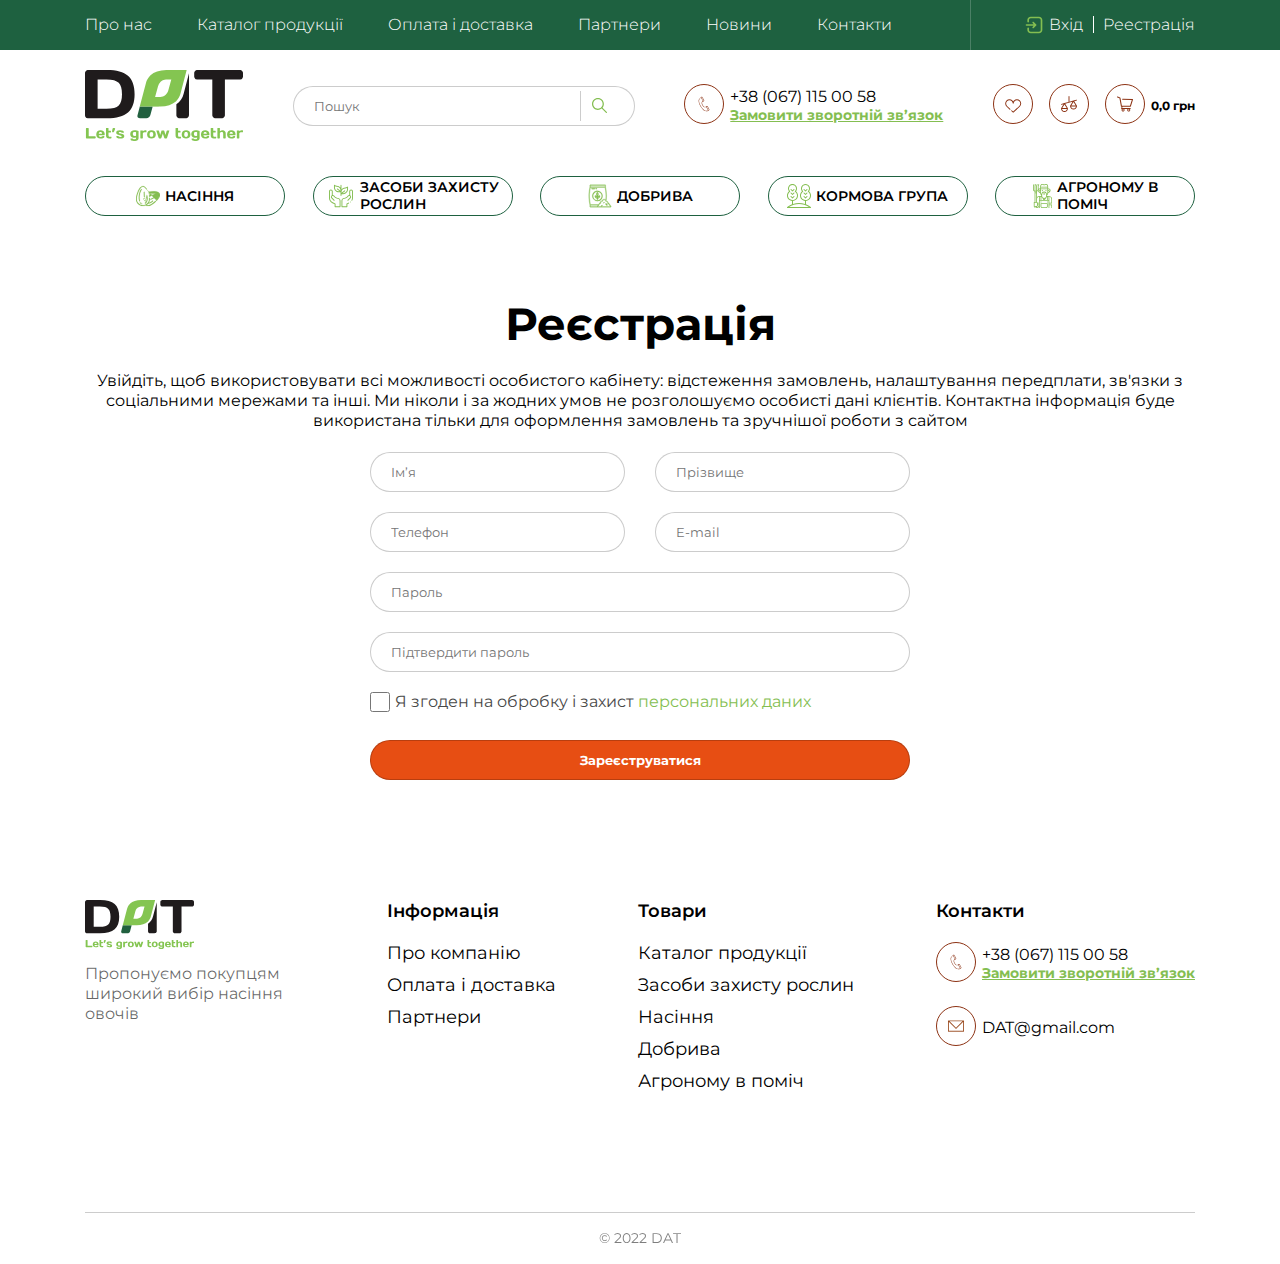
==== registration.html @ fb1c65fc "Implemented the registration form" ====
<!DOCTYPE html>
<html lang="en">
<head>
	<meta charset="UTF-8">
	<meta http-equiv="X-UA-Compatible" content="IE=edge">
	<meta name="viewport" content="width=device-width,initial-scale=1,maximum-scale=1,user-scalable=no"/>
	<link rel="stylesheet" href="styles/css/style.css">
	<title>Damar Agrotrade</title>
</head>
<body>
	<div class="wrapper">
		<header class="header">
			<div class="header__wrap">
				<div class="container-min">
					<div class="header__content">
						<nav class="header__menu">
							<ul class="header__menu-list">
								<li class="header__menu-item"><a href="#" class="header__menu-link">Про нас</a></li>
								<li class="header__menu-item"><a href="#" class="header__menu-link">Каталог продукції</a></li>
								<li class="header__menu-item"><a href="#" class="header__menu-link">Оплата і доставка</a></li>
								<li class="header__menu-item"><a href="#" class="header__menu-link">Партнери</a></li>
								<li class="header__menu-item"><a href="#" class="header__menu-link">Новини</a></li>
								<li class="header__menu-item"><a href="#" class="header__menu-link">Контакти</a></li>
						</nav>
						<span class="header__decor"></span>
						<div class="header__registration">
							<ul class="header__registration-list">
								<li class="header__registration-item"><a href="#" class="header__registration-link">Вхід</a></li>
								<li class="header__registration-item"><a href="#" class="header__registration-link">Реестрація</a></li>
							</ul>
						</div>
					</div>
				</div>
			</div>
			<div class="header__navigation">
				<div class="container-min">
					<div class="header__content">
						<div class="header__logo">
							<a href="./index.html"><img src="./img/icons/header/navigation_logo.svg" alt="logo"></a>
						</div>
						<div class="header__search">
							<form action="" method="get" class="header__search-form">
								<input placeholder="Пошук" type="search" name="search" class="header__search-input">
								<button type="submit" class="header__search-button">
									<img src="img/icons/header/navigation-search.svg" alt="">
								</button>
							</form>
						</div>
						<div class="header__contacts">
							<div class="header__content">
								<div class="header__img">
									<a href="tel:38(067)1150058">
										<svg width="40" height="40" viewBox="0 0 40 40" fill="none" xmlns="http://www.w3.org/2000/svg">
										<path d="M24.1978 26.5454L22.0044 22.6764C21.9876 22.6514 21.9762 22.6233 21.9708 22.5938C21.9654 22.5643 21.9662 22.534 21.9731 22.5047C21.9799 22.4755 21.9928 22.448 22.0107 22.424C22.0287 22.3999 22.0514 22.3799 22.0775 22.365C22.1036 22.3502 22.1325 22.3409 22.1623 22.3377C22.1922 22.3345 22.2224 22.3375 22.251 22.3465C22.2796 22.3555 22.3061 22.3704 22.3287 22.3901C22.3514 22.4098 22.3697 22.434 22.3826 22.4611L24.576 26.3302L24.1978 26.5454Z" fill="#8C3213"/>
										<path d="M19.1682 17.4546C19.1298 17.4541 19.0921 17.4437 19.059 17.4243C19.0258 17.405 18.9983 17.3773 18.9791 17.344L16.7856 13.4778L17.1638 13.2596L19.3573 17.1287C19.3846 17.1782 19.3914 17.2364 19.3761 17.2909C19.3609 17.3453 19.3249 17.3916 19.2758 17.4196C19.2433 17.4397 19.2063 17.4517 19.1682 17.4546Z" fill="#8C3213"/>
										<path d="M22.0537 27.1971C21.7316 27.2026 21.41 27.1674 21.0967 27.0924C17.9694 26.2284 13.8617 18.9818 14.7257 15.8575C15.119 14.7504 15.8731 13.8078 16.8668 13.1811C17.0588 13.0676 17.2537 12.9658 17.4487 12.8727C17.6275 12.7913 17.8304 12.7799 18.0173 12.8407C18.2042 12.9016 18.3615 13.0303 18.4581 13.2015L20.1017 16.1105C20.1563 16.2058 20.1902 16.3116 20.2012 16.4208C20.2123 16.5301 20.2002 16.6404 20.1657 16.7447C20.1307 16.8492 20.0743 16.9453 20.0002 17.027C19.9261 17.1086 19.8359 17.1739 19.7352 17.2189C19.5752 17.2887 19.4181 17.3615 19.2668 17.44C18.6065 17.7716 18.2283 18.0713 18.141 18.3331C17.9403 18.9556 18.1788 20.0087 18.749 21.0153C19.3192 22.0218 20.0872 22.7607 20.7301 22.8975C20.9192 22.9411 21.3119 22.8975 22.0741 22.3942C22.2196 22.304 22.365 22.2051 22.5076 22.1033C22.5971 22.0398 22.699 21.9957 22.8067 21.974C22.9143 21.9523 23.0253 21.9534 23.1325 21.9773C23.2397 22.0011 23.3407 22.0472 23.4289 22.1125C23.5172 22.1778 23.5908 22.2609 23.645 22.3564L25.2916 25.2655C25.3899 25.4365 25.4203 25.6383 25.3766 25.8308C25.333 26.0232 25.2185 26.1921 25.0559 26.304C24.8785 26.4204 24.6894 26.5367 24.4916 26.6444C23.7355 27.0227 22.8991 27.2123 22.0537 27.1971ZM17.7716 13.2335C17.7233 13.2344 17.6758 13.2452 17.6319 13.2655C17.4516 13.3498 17.2683 13.4487 17.0879 13.5564C16.1925 14.1258 15.5095 14.9744 15.1447 15.9709C14.7781 17.3004 15.421 19.712 16.7825 22.112C18.1439 24.512 19.8836 26.304 21.213 26.6735C22.2543 26.8733 23.3324 26.7261 24.2821 26.2545C24.4683 26.1527 24.6457 26.0451 24.8116 25.9345C24.8828 25.8844 24.9328 25.8095 24.9516 25.7245C24.9705 25.6394 24.9568 25.5504 24.9134 25.4749L23.2668 22.5658C23.2427 22.5235 23.2101 22.4867 23.1711 22.4577C23.132 22.4286 23.0874 22.408 23.0399 22.3971C22.9901 22.3856 22.9384 22.3849 22.8882 22.3949C22.8381 22.4049 22.7906 22.4255 22.749 22.4553C22.6007 22.56 22.4581 22.6618 22.301 22.7462C21.5621 23.2233 21.0297 23.4007 20.6254 23.3105C19.8545 23.136 19.0079 22.3535 18.3621 21.216C17.8588 20.3433 17.4283 19.0749 17.7192 18.1847C17.8443 17.7978 18.2719 17.4313 19.0603 17.0211C19.2174 16.9396 19.3832 16.864 19.549 16.7913C19.5944 16.7712 19.6351 16.7419 19.6686 16.7054C19.7021 16.6689 19.7278 16.6258 19.7439 16.5789C19.76 16.5311 19.7657 16.4805 19.7607 16.4303C19.7557 16.3802 19.7401 16.3316 19.7148 16.288L18.0683 13.3789C18.0342 13.3328 17.9893 13.2957 17.9376 13.2708C17.8859 13.246 17.8289 13.2341 17.7716 13.2364V13.2335Z" fill="#8C3213"/>
										<circle cx="20" cy="20" r="19.5" stroke="#8C3213"/>
										</svg>
									</a>
								</div>
								<div class="header__text">
									<a href="tel:38(067)1150058">+38 (067) 115 00 58</a>
									<a href="#"><p>Замовити зворотній зв’язок</p></a>
								</div>
							</div>
						</div>
						<div class="header__information">
							<a href="#">
								<svg width="40" height="40" viewBox="0 0 40 40" fill="none" xmlns="http://www.w3.org/2000/svg">
									<circle cx="20" cy="20" r="19.5" stroke="#8C3213"/>
									<g clip-path="url(#clip0_5106_39760)">
									<rect width="18.4" height="16" transform="translate(11 14)" fill="white"/>
									<path d="M20.2012 28.6746C20.0855 28.6746 19.9698 28.6322 19.8792 28.5472L18.3093 27.0749C18.1197 26.897 18.1101 26.5992 18.288 26.4096C18.4657 26.2199 18.7635 26.2103 18.9532 26.3883L20.2026 27.5601L26.3063 21.8905C27.581 20.6152 27.581 18.5208 26.2938 17.2336C25.6705 16.6101 24.8415 16.2667 23.9595 16.2667C23.0777 16.2667 22.2487 16.6101 21.6251 17.2336C21.0814 17.7773 20.7439 18.4953 20.6726 19.259C20.6716 19.3818 20.6223 19.5002 20.5345 19.5878C20.4367 19.6858 20.3004 19.7369 20.1629 19.724C19.9183 19.7035 19.7317 19.4996 19.7298 19.2589C19.6583 18.4954 19.3209 17.7773 18.7772 17.2336C18.1536 16.6101 17.3247 16.2667 16.4428 16.2667C15.561 16.2667 14.732 16.6101 14.1084 17.2336C13.4849 17.8572 13.1415 18.6861 13.1415 19.5679C13.1415 20.4498 13.4849 21.2788 14.1084 21.9024L17.3837 24.9445C17.5741 25.1213 17.5852 25.4192 17.4082 25.6095C17.2312 25.8002 16.9336 25.811 16.7431 25.634L13.4554 22.5799C12.6415 21.7666 12.2002 20.7012 12.2002 19.5679C12.2002 18.4347 12.6415 17.3693 13.4429 16.5681C14.2442 15.7667 15.3096 15.3254 16.4429 15.3254C17.5761 15.3254 18.6416 15.7667 19.4427 16.5681C19.7484 16.8737 20.0034 17.2222 20.2012 17.5998C20.399 17.2222 20.6539 16.8736 20.9594 16.5681C21.7609 15.7666 22.8263 15.3254 23.9595 15.3254C25.0929 15.3254 26.1583 15.7667 26.9596 16.5681C28.6137 18.2222 28.6137 20.9137 26.9596 22.568L20.5216 28.5487C20.4311 28.6327 20.3161 28.6746 20.2012 28.6746Z" fill="#8C3213"/>
									</g>
									<defs>
									<clipPath id="clip0_5106_39760">
									<rect width="18.4" height="16" fill="white" transform="translate(11 14)"/>
									</clipPath>
									</defs>
								</svg>
							</a>
							<a href="#">
								<svg width="40" height="40" viewBox="0 0 40 40" fill="none" xmlns="http://www.w3.org/2000/svg">
									<g clip-path="url(#clip0_25_1194)">
									<path d="M27.9331 21.7674L25.2374 17.2743L27.6566 16.6023C27.9061 16.533 28.0521 16.2746 27.9828 16.0252C27.9135 15.7757 27.6551 15.6297 27.4057 15.699L24.3985 16.5343C24.3983 16.5344 24.3981 16.5344 24.3978 16.5345L20.4688 17.6259V12.4689C20.4688 12.21 20.2589 12.0002 20 12.0002C19.7411 12.0002 19.5313 12.21 19.5313 12.4689V17.8863L15.3612 19.0446C15.361 19.0447 15.3607 19.0447 15.3605 19.0447L12.3434 19.8828C12.094 19.9521 11.948 20.2105 12.0172 20.4599C12.0749 20.6674 12.2633 20.8033 12.4686 20.8033C12.5101 20.8033 12.5524 20.7977 12.5943 20.7861L14.4751 20.2637L12.067 24.2777C12.0233 24.3505 12.0002 24.4339 12.0002 24.5188C12.0002 26.4383 13.5618 27.9999 15.4813 27.9999C17.4009 27.9999 18.9625 26.4383 18.9625 24.5188C18.9625 24.4339 18.9394 24.3505 18.8957 24.2777L16.2 19.7846L23.5124 17.7534L21.1043 21.7674C21.0606 21.8402 21.0375 21.9236 21.0375 22.0085C21.0375 23.928 22.5991 25.4896 24.5186 25.4896C25.4485 25.4896 26.3227 25.1275 26.9802 24.47C27.6378 23.8125 27.9999 22.9383 27.9998 22.0085C27.9999 21.9236 27.9768 21.8402 27.9331 21.7674ZM15.4813 27.0624C14.2389 27.0624 13.2022 26.1669 12.9815 24.9876H17.9812C17.7605 26.1669 16.7238 27.0624 15.4813 27.0624ZM17.666 24.0501H13.2968L15.4813 20.4088L17.666 24.0501ZM24.5186 17.8985L26.7033 21.5397H22.3341L24.5186 17.8985ZM24.5187 24.5522C23.2763 24.5522 22.2395 23.6566 22.0188 22.4773H27.0186C26.7979 23.6566 25.7611 24.5522 24.5187 24.5522Z" fill="#8C3213"/>
									</g>
									<circle cx="20" cy="20" r="19.5" stroke="#8C3213"/>
									<defs>
									<clipPath id="clip0_25_1194">
									<rect width="16" height="16" fill="white" transform="translate(12 12)"/>
									</clipPath>
									</defs>
								</svg>
							</a>
							<a href="#">
								<svg width="40" height="40" viewBox="0 0 40 40" fill="none" xmlns="http://www.w3.org/2000/svg">
									<g clip-path="url(#clip0_25_1205)">
									<path d="M27.9077 15.3429C27.8161 15.2116 27.6687 15.1305 27.5086 15.1236L17.5837 14.6958C17.2989 14.6833 17.0609 14.9032 17.0488 15.1866C17.0367 15.47 17.2561 15.7094 17.5395 15.7215L26.7926 16.1204L24.9732 21.7969H16.877L15.4142 13.8325C15.3821 13.658 15.2623 13.5124 15.097 13.4475L12.7013 12.5063C12.4373 12.403 12.1393 12.5327 12.0356 12.7964C11.9321 13.0602 12.0618 13.3583 12.3257 13.462L14.4558 14.2989L15.9443 22.403C15.9892 22.6466 16.2015 22.8236 16.4493 22.8236H16.6962L16.1324 24.3897C16.0852 24.5209 16.1047 24.6666 16.185 24.7806C16.2652 24.8946 16.3956 24.9624 16.5349 24.9624H16.9303C16.6853 25.2351 16.5349 25.5942 16.5349 25.9891C16.5349 26.8384 17.2259 27.5292 18.075 27.5292C18.924 27.5292 19.615 26.8384 19.615 25.9891C19.615 25.5943 19.4646 25.2351 19.2196 24.9624H22.5774C22.3322 25.2351 22.1818 25.5942 22.1818 25.9891C22.1818 26.8384 22.8727 27.5292 23.7219 27.5292C24.5712 27.5292 25.262 26.8384 25.262 25.9891C25.262 25.5943 25.1116 25.2351 24.8666 24.9624H25.3476C25.5839 24.9624 25.7754 24.7709 25.7754 24.5346C25.7754 24.2983 25.5839 24.1068 25.3476 24.1068H17.1436L17.6055 22.8234H25.3475C25.5708 22.8234 25.7683 22.6792 25.8363 22.4668L27.9753 15.793C28.0245 15.6407 27.9993 15.4742 27.9077 15.3429ZM18.075 26.6738C17.6975 26.6738 17.3905 26.3668 17.3905 25.9893C17.3905 25.6118 17.6975 25.3048 18.075 25.3048C18.4525 25.3048 18.7595 25.6118 18.7595 25.9893C18.7595 26.3668 18.4525 26.6738 18.075 26.6738ZM23.7219 26.6738C23.3444 26.6738 23.0374 26.3668 23.0374 25.9893C23.0374 25.6118 23.3444 25.3048 23.7219 25.3048C24.0994 25.3048 24.4064 25.6118 24.4064 25.9893C24.4064 26.3668 24.0994 26.6738 23.7219 26.6738Z" fill="#8C3213"/>
									</g>
									<circle cx="20" cy="20" r="19.5" stroke="#8C3213"/>
									<defs>
									<clipPath id="clip0_25_1205">
									<rect width="16" height="16" fill="white" transform="translate(12 12)"/>
									</clipPath>
									</defs>
								</svg>
							</a>
							<span class="header__information-value">0,0 грн</span>
						</div>
					</div>
				</div>
				<div class="header__categories">
					<div class="container-min">
						<div class="header__content">
							<a href="#" class="header__item-1 header__item">Насіння</a>
							<a href="#" class="header__item-2 header__item">Засоби захисту рослин</a>
							<a href="#" class="header__item-3 header__item">Добрива</a>
							<a href="#" class="header__item-4 header__item">Кормова група</a>
							<a href="#" class="header__item-5 header__item">Агроному в поміч</a>
						</div>
					</div>
				</div>
			</div>
		</header>
		<main class="main">
			<section class="regist">
				<div class="container-min">
					<div class="regist__content">
						<div class="regist__text">
							<h1>Реєстрація</h1>
							<p>Увійдіть, щоб використовувати всі можливості особистого кабінету: відстеження замовлень, налаштування передплати, зв'язки з соціальними мережами та інші. Ми ніколи і за жодних умов не розголошуємо особисті дані клієнтів. Контактна інформація буде використана тільки для оформлення замовлень та зручнішої роботи з сайтом</p>
						</div>
						<div class="regist__body">
							<form action="#" class="regist__form">
								<input type="text" id="firsname" name="firsname" placeholder="Ім’я" class="regist__style" required>
								<input type="text" id="lastname" name="lastname" placeholder="Прізвище" class="regist__style" required>
								<input type="tel" id="phone" name="phone" placeholder="Телефон" class="regist__style" required>
								<input type="email" id="email" name="email" placeholder="E-mail" class="regist__style" required>
								<input type="password" id="password" name="password" placeholder="Пароль" class="regist__style regist__style-password" required>
								<input type="password" id="password-repeat" name="password-repeat" placeholder="Підтвердити пароль" class="regist__style regist__style-password" required>
								<input type="checkbox" id="checkbox" name="checkbox" class="regist__checkbox"><span class="regist__checkbox-text">Я згоден на обробку і захист <a href="#" class="regist__checkbox-text-link">персональних даних</a></span>
								<button class="regist__style regist__btn">Зареєструватися</button>
							</form>
						</div>
					</div>
				</div>
			</section>
		</main>
		<footer class="footer">
			<div class="container-min">
				<div class="footer__content">
					<div class="footer__logo">
						<a href="./registration.html"><img src="img/icons/footer/logo.svg" alt="logo"></a>
						<p>Пропонуємо покупцям широкий вибір насіння овочів</p>
					</div>
					<div class="footer__information">
						<div class="footer__information-title">
							<h3>Інформація</h3>
						</div>
						<div class="footer__information-categories">
							<ul class="footer__information-list">
								<li class="footer__information-item"><a href="#" class="footer__information-link">Про компанію</a></li>
								<li class="footer__information-item"><a href="#" class="footer__information-link">Оплата і доставка</a></li>
								<li class="footer__information-item"><a href="#" class="footer__information-link">Партнери</a></li>
							</ul>
						</div>
					</div>
					<div class="footer__goods">
						<div class="footer__goods-title">
							<h3>Товари</h3>
						</div>
						<div class="footer__goods-categories">
							<ul class="footer__goods-list">
								<li class="footer__goods-item"><a href="#" class="footer__goods-link">Каталог продукції</a></li>
								<li class="footer__goods-item"><a href="#" class="footer__goods-link">Засоби захисту рослин</a></li>
								<li class="footer__goods-item"><a href="#" class="footer__goods-link">Насіння</a></li>
								<li class="footer__goods-item"><a href="#" class="footer__goods-link">Добрива</a></li>
								<li class="footer__goods-item"><a href="#" class="footer__goods-link">Агроному в поміч</a></li>
							</ul>
						</div>
					</div>
					<div class="footer__contacts">
						<div class="footer__contacts-title">
							<h3>Контакти</h3>
						</div>
						<div class="footer__number">
							<div class="footer__number-img">
								<a href="tel:38(067)1150058">
									<svg width="40" height="40" viewBox="0 0 40 40" fill="none" xmlns="http://www.w3.org/2000/svg">
										<path d="M24.1978 26.5454L22.0044 22.6763C21.9876 22.6514 21.9762 22.6233 21.9708 22.5938C21.9654 22.5643 21.9662 22.5339 21.9731 22.5047C21.9799 22.4755 21.9928 22.448 22.0107 22.424C22.0287 22.3999 22.0514 22.3798 22.0775 22.365C22.1036 22.3501 22.1325 22.3408 22.1623 22.3377C22.1922 22.3345 22.2224 22.3375 22.251 22.3465C22.2796 22.3555 22.3061 22.3703 22.3287 22.3901C22.3514 22.4098 22.3697 22.4339 22.3826 22.461L24.576 26.3301L24.1978 26.5454Z" fill="#8C3213"/>
										<path d="M19.1682 17.4547C19.1298 17.4543 19.0921 17.4438 19.059 17.4245C19.0258 17.4051 18.9983 17.3774 18.9791 17.3441L16.7856 13.4779L17.1638 13.2598L19.3573 17.1289C19.3846 17.1783 19.3914 17.2366 19.3761 17.291C19.3609 17.3454 19.3249 17.3917 19.2758 17.4198C19.2433 17.4399 19.2063 17.4518 19.1682 17.4547Z" fill="#8C3213"/>
										<path d="M22.0537 27.1972C21.7316 27.2027 21.41 27.1676 21.0967 27.0925C17.9694 26.2285 13.8617 18.9819 14.7257 15.8576C15.119 14.7505 15.8731 13.8079 16.8668 13.1812C17.0588 13.0678 17.2537 12.9659 17.4487 12.8728C17.6275 12.7914 17.8304 12.78 18.0173 12.8408C18.2042 12.9017 18.3615 13.0304 18.4581 13.2016L20.1017 16.1107C20.1563 16.206 20.1902 16.3117 20.2012 16.4209C20.2123 16.5302 20.2002 16.6406 20.1657 16.7448C20.1307 16.8494 20.0743 16.9455 20.0002 17.0271C19.9261 17.1087 19.8359 17.1741 19.7352 17.219C19.5752 17.2888 19.4181 17.3616 19.2668 17.4401C18.6065 17.7718 18.2283 18.0714 18.141 18.3332C17.9403 18.9558 18.1788 20.0088 18.749 21.0154C19.3192 22.0219 20.0872 22.7608 20.7301 22.8976C20.9192 22.9412 21.3119 22.8976 22.0741 22.3943C22.2196 22.3041 22.365 22.2052 22.5076 22.1034C22.5971 22.0399 22.699 21.9959 22.8067 21.9742C22.9143 21.9525 23.0253 21.9536 23.1325 21.9774C23.2397 22.0013 23.3407 22.0473 23.4289 22.1126C23.5172 22.1779 23.5908 22.261 23.645 22.3565L25.2916 25.2656C25.3899 25.4366 25.4203 25.6384 25.3766 25.8309C25.333 26.0233 25.2185 26.1923 25.0559 26.3041C24.8785 26.4205 24.6894 26.5368 24.4916 26.6445C23.7355 27.0228 22.8991 27.2125 22.0537 27.1972ZM17.7716 13.2336C17.7233 13.2345 17.6758 13.2454 17.6319 13.2656C17.4516 13.3499 17.2683 13.4488 17.0879 13.5565C16.1925 14.126 15.5095 14.9745 15.1447 15.971C14.7781 17.3005 15.421 19.7121 16.7825 22.1121C18.1439 24.5121 19.8836 26.3041 21.213 26.6736C22.2543 26.8734 23.3324 26.7263 24.2821 26.2547C24.4683 26.1528 24.6457 26.0452 24.8116 25.9347C24.8828 25.8846 24.9328 25.8096 24.9516 25.7246C24.9705 25.6395 24.9568 25.5505 24.9134 25.475L23.2668 22.5659C23.2427 22.5237 23.2101 22.4868 23.1711 22.4578C23.132 22.4287 23.0874 22.4081 23.0399 22.3972C22.9901 22.3857 22.9384 22.385 22.8882 22.395C22.8381 22.405 22.7906 22.4256 22.749 22.4554C22.6007 22.5601 22.4581 22.6619 22.301 22.7463C21.5621 23.2234 21.0297 23.4008 20.6254 23.3107C19.8545 23.1361 19.0079 22.3536 18.3621 21.2161C17.8588 20.3434 17.4283 19.075 17.7192 18.1848C17.8443 17.7979 18.2719 17.4314 19.0603 17.0212C19.2174 16.9398 19.3832 16.8641 19.549 16.7914C19.5944 16.7713 19.6351 16.7421 19.6686 16.7055C19.7021 16.669 19.7278 16.6259 19.7439 16.579C19.76 16.5313 19.7657 16.4806 19.7607 16.4304C19.7557 16.3803 19.7401 16.3318 19.7148 16.2881L18.0683 13.379C18.0342 13.3329 17.9893 13.2958 17.9376 13.2709C17.8859 13.2461 17.8289 13.2343 17.7716 13.2365V13.2336Z" fill="#8C3213"/>
										<circle cx="20" cy="20" r="19.5" stroke="#8C3213"/>
									</svg>
								</a>
							</div>
							<div class="footer__number-text">
								<a href="tel:38(067)1150058">+38 (067) 115 00 58</a>
								<a href="#"><p>Замовити зворотній зв’язок</p></a>
							</div>
						</div>
						<div class="footer__mail">
							<div class="footer__mail-img">
								<a href="mailto:DAT@gmail.com">
									<svg width="40" height="40" viewBox="0 0 40 40" fill="none" xmlns="http://www.w3.org/2000/svg">
										<g clip-path="url(#clip0_25_507)">
										<path d="M12 14.375V25.625H28V14.375H12ZM26.3962 15.3125L20 21.6823L13.6038 15.3125H26.3962ZM12.9375 24.6875V15.9722L20 23.0054L27.0625 15.9722V24.6875H12.9375Z" fill="#8D3200" stroke="white" stroke-width="0.2"/>
										</g>
										<circle cx="20" cy="20" r="19.5" stroke="#8C3213"/>
										<defs>
										<clipPath id="clip0_25_507">
										<rect width="16" height="16" fill="white" transform="translate(12 12)"/>
										</clipPath>
										</defs>
									</svg>
								</a>
							</div>
							<div class="footer__mail-text">
								<a href="mailto:DAT@gmail.com"><p>DAT@gmail.com</p></a>
							</div>
						</div>
					</div>
				</div>
				<div class="footer__info">
					<p>© 2022 DAT</p>
				</div>
			</div>
		</footer>
	</div>
</body>
</html>
---- styles/css/style.css ----
@charset "UTF-8";
/*Обнуление*/
@import url("https://fonts.googleapis.com/css2?family=Montserrat:wght@300;400;600;700&display=swap");
* {
  padding: 0;
  margin: 0;
  border: 0;
}

*, *:before, *:after {
  -webkit-box-sizing: border-box;
  box-sizing: border-box;
}

:focus, :active {
  outline: none;
}

a:focus, a:active {
  outline: none;
}

nav, footer, header, aside {
  display: block;
}

html, body {
  height: 100%;
  width: 100%;
  font-size: 100%;
  line-height: 1;
  -ms-text-size-adjust: 100%;
  -moz-text-size-adjust: 100%;
  -webkit-text-size-adjust: 100%;
}

input, button, textarea {
  font-family: inherit;
}

input::-ms-clear {
  display: none;
}

button {
  cursor: pointer;
}

button::-moz-focus-inner {
  padding: 0;
  border: 0;
}

a, a:visited {
  text-decoration: none;
}

a:hover {
  text-decoration: none;
}

ul li {
  list-style: none;
}

img {
  vertical-align: top;
}

h1, h2, h3, h4, h5, h6 {
  font-size: inherit;
  font-weight: inherit;
}

input::-webkit-search-decoration,
input::-webkit-search-cancel-button,
input::-webkit-search-results-button,
input::-webkit-search-results-decoration {
  display: none;
}

/*--------------------*/
body {
  font-family: "Montserrat", sans-serif;
  font-size: 16px;
  font-weight: 400;
}

.wrapper {
  min-height: 100%;
  overflow: hidden;
  display: -webkit-box;
  display: -ms-flexbox;
  display: flex;
  -webkit-box-orient: vertical;
  -webkit-box-direction: normal;
      -ms-flex-direction: column;
          flex-direction: column;
}

.main {
  -webkit-box-flex: 1;
      -ms-flex: 1 1 auto;
          flex: 1 1 auto;
}

[class*=container-max] {
  max-width: 1440px;
  margin: 0 auto;
  padding: 0 15px;
}

[class*=container-min] {
  max-width: 1140px;
  margin: 0 auto;
  padding: 0 15px;
}

@media (max-width: 1109.98px) {
  [class*=container-max] {
    max-width: 970px;
  }
  [class*=container-min] {
    max-width: 970px;
  }
}
@media (max-width: 990.98px) {
  [class*=container-max] {
    max-width: 750px;
  }
  [class*=container-min] {
    max-width: 750px;
  }
}
@media (max-width: 767.98px) {
  [class*=container-max] {
    max-width: none;
  }
  [class*=container-min] {
    max-width: none;
  }
}
.header__wrap {
  background-color: #1E6140;
  min-height: 50px;
}
.header__content {
  display: -webkit-box;
  display: -ms-flexbox;
  display: flex;
  -webkit-box-align: center;
      -ms-flex-align: center;
          align-items: center;
  -webkit-box-pack: justify;
      -ms-flex-pack: justify;
          justify-content: space-between;
}
.header__menu-list {
  display: -webkit-box;
  display: -ms-flexbox;
  display: flex;
}
.header__menu-item {
  margin-right: 45px;
}
.header__menu-item:last-child {
  margin-right: 0px;
}
.header__menu-link {
  color: #fff;
  font-weight: 300;
  line-height: 20px;
}
.header__decor {
  width: 1px;
  height: 50px;
  background-color: rgba(255, 255, 255, 0.2);
}
.header__registration-list {
  display: -webkit-box;
  display: -ms-flexbox;
  display: flex;
}
.header__registration-item {
  margin-right: 20px;
}
.header__registration-item:last-child {
  margin-right: 0px;
}
.header__registration-item:first-child:before {
  content: "";
  cursor: pointer;
  position: absolute;
  background-image: url("../../img/icons/header/menu-registration-login.svg");
  width: 20px;
  height: 20px;
  margin-left: -25px;
}
.header__registration-item:last-child::before {
  content: "";
  position: absolute;
  width: 1px;
  height: 17px;
  background-color: #fff;
  margin-top: 1px;
  margin-left: -10px;
}
.header__registration-link {
  color: #fff;
  font-weight: 300;
  line-height: 20px;
}
.header__navigation {
  padding-top: 20px;
}
.header__navigation-wrap {
  background: url("../../img/header/navigation_background.jpg") no-repeat;
}
.header__logo {
  width: 158px;
  height: 71px;
}
.header__search-form {
  position: relative;
}
.header__search-input {
  border: 1px solid rgba(0, 0, 0, 0.2);
  border-radius: 90px;
  padding: 10px 60px 10px 20px;
  font-weight: 400;
  line-height: 20px;
  width: 342px;
  height: 40px;
}
.header__search-button {
  position: absolute;
  top: 5px;
  right: 20px;
  width: 30px;
  height: 30px;
  padding: 2px;
  background: none;
}
.header__search-button::before {
  content: "";
  position: absolute;
  width: 1px;
  height: 30px;
  background-color: rgba(0, 0, 0, 0.2);
  left: -5px;
  top: 0;
}
.header__img {
  margin-right: 6px;
}
.header__text a {
  color: #000;
  font-weight: 400;
  line-height: 20px;
}
.header__text p {
  color: #84BE51;
  font-weight: 700;
  font-size: 14px;
  line-height: 17px;
  text-decoration: underline;
}
.header__information {
  display: -webkit-box;
  display: -ms-flexbox;
  display: flex;
  -webkit-box-align: center;
      -ms-flex-align: center;
          align-items: center;
}
.header__information a {
  margin-right: 16px;
}
.header__information-value {
  font-weight: 700;
  font-size: 12px;
  line-height: 15px;
  color: #000;
  margin-left: -10px;
}
.header__categories {
  margin-top: 35px;
}
.header__item {
  display: -webkit-box;
  display: -ms-flexbox;
  display: flex;
  -webkit-box-align: center;
      -ms-flex-align: center;
          align-items: center;
  -webkit-box-pack: center;
      -ms-flex-pack: center;
          justify-content: center;
  width: 200px;
  min-height: 40px;
  border: 1px solid #1E6140;
  color: #000;
  border-radius: 20px;
  font-weight: 600;
  font-size: 14px;
  line-height: 17px;
  text-transform: uppercase;
}
.header__item:hover {
  background-color: #E74E13;
  border: 1px solid #E74E13;
}
.header__item:hover {
  color: #fff;
}
.header__item:active {
  color: #1E6140;
}
.header__item-1::before {
  content: "";
  background-image: url("../../img/icons/header/categories-item1.svg");
  width: 24px;
  height: 24px;
  margin-right: 5px;
}
.header__item-2 {
  padding-left: 15px;
}
.header__item-2::before {
  content: "";
  background: url("../../img/icons/header/categories-item2.svg") no-repeat;
  width: 36px;
  height: 24px;
  margin-right: 5px;
}
.header__item-3::before {
  content: "";
  background: url("../../img/icons/header/categories-item3.svg") no-repeat;
  width: 24px;
  height: 24px;
  margin-right: 5px;
}
.header__item-4::before {
  content: "";
  background: url("../../img/icons/header/categories-item4.svg") no-repeat;
  width: 24px;
  height: 24px;
  margin-right: 5px;
}
.header__item-5 {
  padding-left: 35px;
}
.header__item-5::before {
  content: "";
  background: url("../../img/icons/header/categories-item5.svg") no-repeat;
  width: 24px;
  height: 24px;
  margin-right: 5px;
}
.header__body {
  margin-top: 60px;
}
.header__body-content {
  display: -webkit-box;
  display: -ms-flexbox;
  display: flex;
}
.header__body-wrap {
  width: 560px;
  margin-top: 90px;
}
.header__body-wrap h1 {
  font-weight: 300;
  font-size: 55px;
  line-height: 67px;
  color: #000;
  margin-bottom: 28px;
  position: relative;
}
.header__body-wrap h1 span {
  font-weight: 700;
}
.header__body-wrap h1::before {
  content: "";
  background: url("../../img/icons/main/about-us-sheet.svg") no-repeat;
  position: absolute;
  top: 25px;
  left: -40px;
  width: 32px;
  height: 25px;
}
.header__body-wrap p {
  font-weight: 400;
  font-size: 18px;
  line-height: 22px;
  margin-bottom: 23px;
}
.header__body-wrap a {
  display: -webkit-box;
  display: -ms-flexbox;
  display: flex;
  -webkit-box-pack: center;
      -ms-flex-pack: center;
          justify-content: center;
  -webkit-box-align: center;
      -ms-flex-align: center;
          align-items: center;
  width: 220px;
  height: 47px;
  font-weight: 700;
  line-height: 20px;
  border-radius: 90px;
  background-color: #E74E13;
  color: #fff;
}
.header__body-image img {
  width: 550px;
  height: 477px;
}

/*******************************/
.about-us {
  margin-top: 100px;
}
.about-us__content {
  display: -webkit-box;
  display: -ms-flexbox;
  display: flex;
  -webkit-box-pack: justify;
      -ms-flex-pack: justify;
          justify-content: space-between;
  -webkit-box-align: center;
      -ms-flex-align: center;
          align-items: center;
}
.about-us__info {
  width: 540px;
}
.about-us__title h3 {
  font-weight: 700;
  font-size: 45px;
  line-height: 55px;
  color: #000;
  margin-bottom: 25px;
  margin-left: 45px;
  position: relative;
}
.about-us__title h3::before {
  content: "";
  background: url("../../img/icons/main/about-us-sheet.svg") no-repeat;
  position: absolute;
  top: 15px;
  left: -45px;
  width: 32px;
  height: 25px;
}
.about-us__text :last-child {
  margin-bottom: 0px;
}
.about-us__text p {
  font-weight: 400;
  line-height: 20px;
  color: rgba(0, 0, 0, 0.5);
  margin-bottom: 18px;
}
.about-us__text-color {
  font-weight: 700;
  color: #1E6140;
}
.about-us__button {
  margin-top: 37px;
}
.about-us__button a {
  display: -webkit-box;
  display: -ms-flexbox;
  display: flex;
  -webkit-box-pack: center;
      -ms-flex-pack: center;
          justify-content: center;
  -webkit-box-align: center;
      -ms-flex-align: center;
          align-items: center;
  width: 220px;
  height: 47px;
  font-weight: 700;
  line-height: 20px;
  border-radius: 90px;
  background-color: #E74E13;
  color: #fff;
}

.seeds {
  margin-top: 115px;
}
.seeds__wrap {
  background: url("../../img/main/seeds-backg.jpg") 0 0/100% 100% no-repeat;
  min-height: 625px;
  padding-top: 110px;
}
.seeds__content h2 {
  font-weight: 700;
  font-size: 45px;
  line-height: 55px;
  margin-bottom: 30px;
  margin-left: 45px;
  color: #fff;
  position: relative;
}
.seeds__content h2::before {
  content: "";
  background: url("../../img/icons/main/about-us-sheet.svg") no-repeat;
  position: absolute;
  top: 15px;
  left: -45px;
  width: 32px;
  height: 25px;
}
.seeds__content p {
  font-weight: 400;
  line-height: 20px;
  margin-bottom: 20px;
  color: #fff;
}

.regist__content {
  margin-top: 80px;
}
.regist__text {
  text-align: center;
}
.regist__text h1 {
  font-weight: 700;
  font-size: 45px;
  line-height: 55px;
  color: #000;
  margin-bottom: 20px;
}
.regist__text p {
  font-weight: 400;
  line-height: 20px;
}
.regist__body {
  margin-top: 21px;
}
.regist__form {
  display: -webkit-box;
  display: -ms-flexbox;
  display: flex;
  -ms-flex-wrap: wrap;
      flex-wrap: wrap;
  max-width: 540px;
  margin: 0 auto;
}
.regist__style {
  background: #fff;
  border: 1px solid rgba(0, 0, 0, 0.2);
  border-radius: 90px;
  font-weight: 400;
  line-height: 20px;
  color: #484848;
  width: 255px;
  height: 40px;
  padding: 0 20px 0 20px;
  margin-bottom: 20px;
}
.regist__style:nth-child(1) {
  margin-right: 30px;
}
.regist__style:nth-child(3) {
  margin-right: 30px;
}
.regist__style:last-child {
  margin-bottom: 0px;
}
.regist__style-password {
  width: 540px;
}
.regist__checkbox {
  width: 20px;
  height: 20px;
}
.regist__checkbox-text {
  font-weight: 400;
  line-height: 20px;
  color: #484848;
  margin-left: 5px;
}
.regist__checkbox-text-link {
  color: #84BE51;
}
.regist__btn {
  margin-top: 28px;
  background: #E74E13;
  width: 540px;
  font-weight: 700;
  line-height: 20px;
  color: #fff;
}

/*******************************/
.footer__content {
  display: -webkit-box;
  display: -ms-flexbox;
  display: flex;
  -webkit-box-pack: justify;
      -ms-flex-pack: justify;
          justify-content: space-between;
  padding-top: 120px;
  padding-bottom: 120px;
  border-bottom: 1px solid rgba(0, 0, 0, 0.2);
}
.footer__logo {
  width: 220px;
}
.footer__logo p {
  font-weight: 400;
  line-height: 20px;
  color: rgba(0, 0, 0, 0.6);
  margin-top: 15px;
}
.footer__information-title h3 {
  font-weight: 600;
  font-size: 18px;
  line-height: 22px;
  color: #000;
  margin-bottom: 20px;
}
.footer__information-item {
  margin-bottom: 10px;
}
.footer__information-item:last-child {
  margin-bottom: 0px;
}
.footer__information-link {
  font-weight: 400;
  font-size: 18px;
  line-height: 22px;
  color: #000;
}
.footer__goods-title h3 {
  font-weight: 600;
  font-size: 18px;
  line-height: 22px;
  color: #000;
  margin-bottom: 20px;
}
.footer__goods-item {
  margin-bottom: 10px;
}
.footer__goods-item:last-child {
  margin-bottom: 0px;
}
.footer__goods-link {
  font-weight: 400;
  font-size: 18px;
  line-height: 22px;
  color: #000;
}
.footer__contacts-title h3 {
  font-weight: 600;
  font-size: 18px;
  line-height: 22px;
  color: #000;
  margin-bottom: 20px;
}
.footer__number {
  display: -webkit-box;
  display: -ms-flexbox;
  display: flex;
  -webkit-box-align: center;
      -ms-flex-align: center;
          align-items: center;
  margin-bottom: 21px;
}
.footer__number-img {
  margin-right: 6px;
}
.footer__number-text a {
  font-weight: 400;
  line-height: 20px;
  color: #000;
}
.footer__number-text p {
  font-weight: 700;
  font-size: 14px;
  line-height: 17px;
  color: #84BE51;
  text-decoration: underline;
}
.footer__mail {
  display: -webkit-box;
  display: -ms-flexbox;
  display: flex;
  -webkit-box-align: center;
      -ms-flex-align: center;
          align-items: center;
}
.footer__mail-img {
  margin-right: 6px;
}
.footer__mail-text a {
  font-weight: 400;
  line-height: 20px;
  color: #000;
}
.footer__info {
  margin: 17px 0 17px 0;
  font-weight: 400;
  font-size: 14px;
  line-height: 17px;
  color: #000;
  opacity: 0.5;
  text-align: center;
}
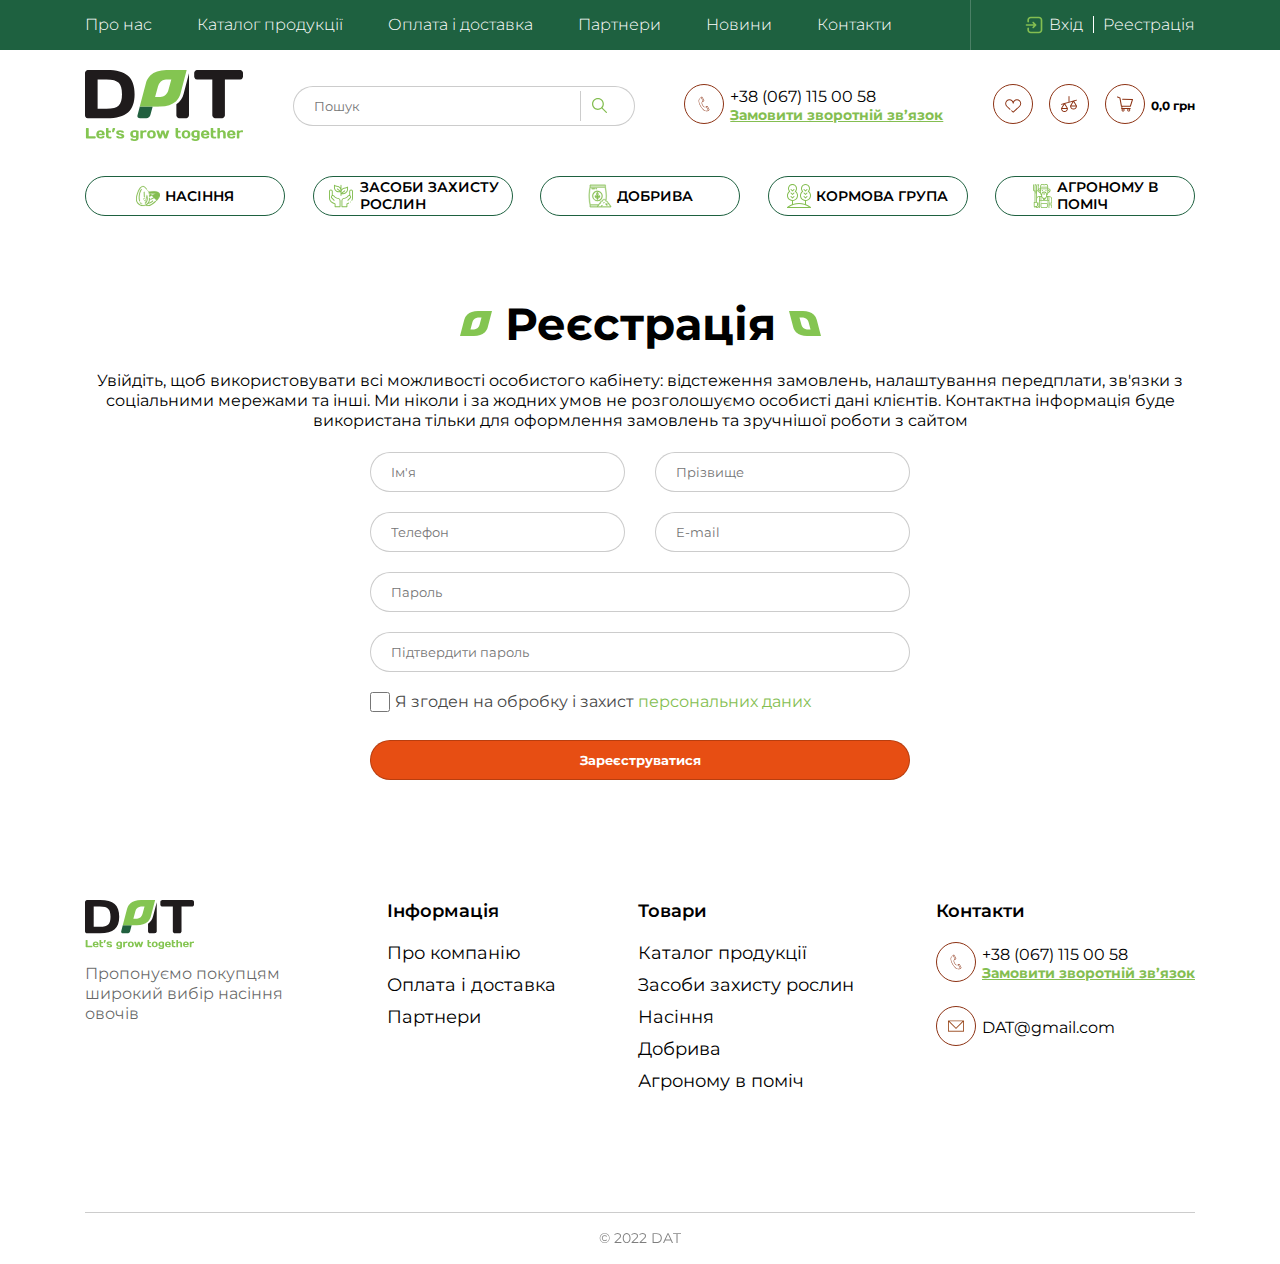
==== commit 04e3417d: "Перераболат структуру файлов" ====
--- a/registration.html
+++ b/registration.html
@@ -42,7 +42,7 @@
 							<form action="" method="get" class="header__search-form">
 								<input placeholder="Пошук" type="search" name="search" class="header__search-input">
 								<button type="submit" class="header__search-button">
-									<img src="img/icons/header/navigation-search.svg" alt="">
+									<img src="img/icons/header/navigation-search.svg" alt="img">
 								</button>
 							</form>
 						</div>
@@ -131,15 +131,15 @@
 							<p>Увійдіть, щоб використовувати всі можливості особистого кабінету: відстеження замовлень, налаштування передплати, зв'язки з соціальними мережами та інші. Ми ніколи і за жодних умов не розголошуємо особисті дані клієнтів. Контактна інформація буде використана тільки для оформлення замовлень та зручнішої роботи з сайтом</p>
 						</div>
 						<div class="regist__body">
-							<form action="#" class="regist__form">
-								<input type="text" id="firsname" name="firsname" placeholder="Ім’я" class="regist__style" required>
-								<input type="text" id="lastname" name="lastname" placeholder="Прізвище" class="regist__style" required>
-								<input type="tel" id="phone" name="phone" placeholder="Телефон" class="regist__style" required>
-								<input type="email" id="email" name="email" placeholder="E-mail" class="regist__style" required>
-								<input type="password" id="password" name="password" placeholder="Пароль" class="regist__style regist__style-password" required>
-								<input type="password" id="password-repeat" name="password-repeat" placeholder="Підтвердити пароль" class="regist__style regist__style-password" required>
+							<form class="regist__form">
+								<input type="text" id="firsname" name="firsname" placeholder="Ім'я" title="Ім'я" class="regist__style" required>
+								<input type="text" id="lastname" name="lastname" placeholder="Прізвище" title="Прізвище" class="regist__style" required>
+								<input type="tel" id="phone" name="phone" placeholder="Телефон" title="Телефон" class="regist__style" required>
+								<input type="email" id="email" name="email" placeholder="E-mail" title="E-mail" class="regist__style" required>
+								<input type="password" id="password" name="password" placeholder="Пароль" title="Пароль" class="regist__style regist__style-password" required>
+								<input type="password" id="password-repeat" name="password-repeat" placeholder="Підтвердити пароль" title="Підтвердити пароль" class="regist__style regist__style-password" required>
 								<input type="checkbox" id="checkbox" name="checkbox" class="regist__checkbox"><span class="regist__checkbox-text">Я згоден на обробку і захист <a href="#" class="regist__checkbox-text-link">персональних даних</a></span>
-								<button class="regist__style regist__btn">Зареєструватися</button>
+								<button type="submit" class="regist__style regist__btn">Зареєструватися</button>
 							</form>
 						</div>
 					</div>
--- a/styles/css/style.css
+++ b/styles/css/style.css
@@ -80,66 +80,6 @@
 }
 
 /*--------------------*/
-body {
-  font-family: "Montserrat", sans-serif;
-  font-size: 16px;
-  font-weight: 400;
-}
-
-.wrapper {
-  min-height: 100%;
-  overflow: hidden;
-  display: -webkit-box;
-  display: -ms-flexbox;
-  display: flex;
-  -webkit-box-orient: vertical;
-  -webkit-box-direction: normal;
-      -ms-flex-direction: column;
-          flex-direction: column;
-}
-
-.main {
-  -webkit-box-flex: 1;
-      -ms-flex: 1 1 auto;
-          flex: 1 1 auto;
-}
-
-[class*=container-max] {
-  max-width: 1440px;
-  margin: 0 auto;
-  padding: 0 15px;
-}
-
-[class*=container-min] {
-  max-width: 1140px;
-  margin: 0 auto;
-  padding: 0 15px;
-}
-
-@media (max-width: 1109.98px) {
-  [class*=container-max] {
-    max-width: 970px;
-  }
-  [class*=container-min] {
-    max-width: 970px;
-  }
-}
-@media (max-width: 990.98px) {
-  [class*=container-max] {
-    max-width: 750px;
-  }
-  [class*=container-min] {
-    max-width: 750px;
-  }
-}
-@media (max-width: 767.98px) {
-  [class*=container-max] {
-    max-width: none;
-  }
-  [class*=container-min] {
-    max-width: none;
-  }
-}
 .header__wrap {
   background-color: #1E6140;
   min-height: 50px;
@@ -418,7 +358,392 @@
   height: 477px;
 }
 
-/*******************************/
+.main {
+  -webkit-box-flex: 1;
+      -ms-flex: 1 1 auto;
+          flex: 1 1 auto;
+}
+
+.footer__content {
+  display: -webkit-box;
+  display: -ms-flexbox;
+  display: flex;
+  -webkit-box-pack: justify;
+      -ms-flex-pack: justify;
+          justify-content: space-between;
+  padding-top: 120px;
+  padding-bottom: 120px;
+  border-bottom: 1px solid rgba(0, 0, 0, 0.2);
+}
+.footer__logo {
+  width: 220px;
+}
+.footer__logo p {
+  font-weight: 400;
+  line-height: 20px;
+  color: rgba(0, 0, 0, 0.6);
+  margin-top: 15px;
+}
+.footer__information-title h3 {
+  font-weight: 600;
+  font-size: 18px;
+  line-height: 22px;
+  color: #000;
+  margin-bottom: 20px;
+}
+.footer__information-item {
+  margin-bottom: 10px;
+}
+.footer__information-item:last-child {
+  margin-bottom: 0px;
+}
+.footer__information-link {
+  font-weight: 400;
+  font-size: 18px;
+  line-height: 22px;
+  color: #000;
+}
+.footer__goods-title h3 {
+  font-weight: 600;
+  font-size: 18px;
+  line-height: 22px;
+  color: #000;
+  margin-bottom: 20px;
+}
+.footer__goods-item {
+  margin-bottom: 10px;
+}
+.footer__goods-item:last-child {
+  margin-bottom: 0px;
+}
+.footer__goods-link {
+  font-weight: 400;
+  font-size: 18px;
+  line-height: 22px;
+  color: #000;
+}
+.footer__contacts-title h3 {
+  font-weight: 600;
+  font-size: 18px;
+  line-height: 22px;
+  color: #000;
+  margin-bottom: 20px;
+}
+.footer__number {
+  display: -webkit-box;
+  display: -ms-flexbox;
+  display: flex;
+  -webkit-box-align: center;
+      -ms-flex-align: center;
+          align-items: center;
+  margin-bottom: 21px;
+}
+.footer__number-img {
+  margin-right: 6px;
+}
+.footer__number-text a {
+  font-weight: 400;
+  line-height: 20px;
+  color: #000;
+}
+.footer__number-text p {
+  font-weight: 700;
+  font-size: 14px;
+  line-height: 17px;
+  color: #84BE51;
+  text-decoration: underline;
+}
+.footer__mail {
+  display: -webkit-box;
+  display: -ms-flexbox;
+  display: flex;
+  -webkit-box-align: center;
+      -ms-flex-align: center;
+          align-items: center;
+}
+.footer__mail-img {
+  margin-right: 6px;
+}
+.footer__mail-text a {
+  font-weight: 400;
+  line-height: 20px;
+  color: #000;
+}
+.footer__info {
+  margin: 17px 0 17px 0;
+  font-weight: 400;
+  font-size: 14px;
+  line-height: 17px;
+  color: #000;
+  opacity: 0.5;
+  text-align: center;
+}
+
+/**
+ * Swiper 8.4.5
+ * Most modern mobile touch slider and framework with hardware accelerated transitions
+ * https://swiperjs.com
+ *
+ * Copyright 2014-2022 Vladimir Kharlampidi
+ *
+ * Released under the MIT License
+ *
+ * Released on: November 21, 2022
+ */
+@font-face {
+  font-family: "swiper-icons";
+  src: url("data:application/font-woff;charset=utf-8;base64, [base64]//wADZ2x5ZgAAAywAAADMAAAD2MHtryVoZWFkAAABbAAAADAAAAA2E2+eoWhoZWEAAAGcAAAAHwAAACQC9gDzaG10eAAAAigAAAAZAAAArgJkABFsb2NhAAAC0AAAAFoAAABaFQAUGG1heHAAAAG8AAAAHwAAACAAcABAbmFtZQAAA/gAAAE5AAACXvFdBwlwb3N0AAAFNAAAAGIAAACE5s74hXjaY2BkYGAAYpf5Hu/j+W2+MnAzMYDAzaX6QjD6/4//Bxj5GA8AuRwMYGkAPywL13jaY2BkYGA88P8Agx4j+/8fQDYfA1AEBWgDAIB2BOoAeNpjYGRgYNBh4GdgYgABEMnIABJzYNADCQAACWgAsQB42mNgYfzCOIGBlYGB0YcxjYGBwR1Kf2WQZGhhYGBiYGVmgAFGBiQQkOaawtDAoMBQxXjg/wEGPcYDDA4wNUA2CCgwsAAAO4EL6gAAeNpj2M0gyAACqxgGNWBkZ2D4/wMA+xkDdgAAAHjaY2BgYGaAYBkGRgYQiAHyGMF8FgYHIM3DwMHABGQrMOgyWDLEM1T9/w8UBfEMgLzE////P/5//f/V/xv+r4eaAAeMbAxwIUYmIMHEgKYAYjUcsDAwsLKxc3BycfPw8jEQA/[base64]/uznmfPFBNODM2K7MTQ45YEAZqGP81AmGGcF3iPqOop0r1SPTaTbVkfUe4HXj97wYE+yNwWYxwWu4v1ugWHgo3S1XdZEVqWM7ET0cfnLGxWfkgR42o2PvWrDMBSFj/IHLaF0zKjRgdiVMwScNRAoWUoH78Y2icB/yIY09An6AH2Bdu/UB+yxopYshQiEvnvu0dURgDt8QeC8PDw7Fpji3fEA4z/PEJ6YOB5hKh4dj3EvXhxPqH/SKUY3rJ7srZ4FZnh1PMAtPhwP6fl2PMJMPDgeQ4rY8YT6Gzao0eAEA409DuggmTnFnOcSCiEiLMgxCiTI6Cq5DZUd3Qmp10vO0LaLTd2cjN4fOumlc7lUYbSQcZFkutRG7g6JKZKy0RmdLY680CDnEJ+UMkpFFe1RN7nxdVpXrC4aTtnaurOnYercZg2YVmLN/d/gczfEimrE/fs/bOuq29Zmn8tloORaXgZgGa78yO9/cnXm2BpaGvq25Dv9S4E9+5SIc9PqupJKhYFSSl47+Qcr1mYNAAAAeNptw0cKwkAAAMDZJA8Q7OUJvkLsPfZ6zFVERPy8qHh2YER+3i/BP83vIBLLySsoKimrqKqpa2hp6+jq6RsYGhmbmJqZSy0sraxtbO3sHRydnEMU4uR6yx7JJXveP7WrDycAAAAAAAH//wACeNpjYGRgYOABYhkgZgJCZgZNBkYGLQZtIJsFLMYAAAw3ALgAeNolizEKgDAQBCchRbC2sFER0YD6qVQiBCv/H9ezGI6Z5XBAw8CBK/m5iQQVauVbXLnOrMZv2oLdKFa8Pjuru2hJzGabmOSLzNMzvutpB3N42mNgZGBg4GKQYzBhYMxJLMlj4GBgAYow/P/PAJJhLM6sSoWKfWCAAwDAjgbRAAB42mNgYGBkAIIbCZo5IPrmUn0hGA0AO8EFTQAA") format("woff");
+  font-weight: 400;
+  font-style: normal;
+}
+.swiper {
+  margin-left: auto;
+  margin-right: auto;
+  position: relative;
+  overflow: hidden;
+  list-style: none;
+  padding: 0;
+  /* Fix of Webkit flickering */
+  z-index: 1;
+}
+
+.swiper-vertical > .swiper-wrapper {
+  -webkit-box-orient: vertical;
+  -webkit-box-direction: normal;
+      -ms-flex-direction: column;
+          flex-direction: column;
+}
+
+.swiper-wrapper {
+  position: relative;
+  width: 100%;
+  height: 100%;
+  z-index: 1;
+  display: -webkit-box;
+  display: -ms-flexbox;
+  display: flex;
+  -webkit-transition-property: -webkit-transform;
+  transition-property: -webkit-transform;
+  -o-transition-property: transform;
+  transition-property: transform;
+  transition-property: transform, -webkit-transform;
+  -webkit-box-sizing: content-box;
+          box-sizing: content-box;
+}
+
+.swiper-android .swiper-slide,
+.swiper-wrapper {
+  -webkit-transform: translate3d(0px, 0, 0);
+          transform: translate3d(0px, 0, 0);
+}
+
+.swiper-pointer-events {
+  -ms-touch-action: pan-y;
+      touch-action: pan-y;
+}
+.swiper-pointer-events.swiper-vertical {
+  -ms-touch-action: pan-x;
+      touch-action: pan-x;
+}
+
+.swiper-slide {
+  -ms-flex-negative: 0;
+      flex-shrink: 0;
+  width: 100%;
+  height: 100%;
+  position: relative;
+  -webkit-transition-property: -webkit-transform;
+  transition-property: -webkit-transform;
+  -o-transition-property: transform;
+  transition-property: transform;
+  transition-property: transform, -webkit-transform;
+}
+
+.swiper-slide-invisible-blank {
+  visibility: hidden;
+}
+
+/* Auto Height */
+.swiper-autoheight,
+.swiper-autoheight .swiper-slide {
+  height: auto;
+}
+.swiper-autoheight .swiper-wrapper {
+  -webkit-box-align: start;
+      -ms-flex-align: start;
+          align-items: flex-start;
+  -webkit-transition-property: height, -webkit-transform;
+  transition-property: height, -webkit-transform;
+  -o-transition-property: transform, height;
+  transition-property: transform, height;
+  transition-property: transform, height, -webkit-transform;
+}
+
+.swiper-backface-hidden .swiper-slide {
+  -webkit-transform: translateZ(0);
+          transform: translateZ(0);
+  -webkit-backface-visibility: hidden;
+          backface-visibility: hidden;
+}
+
+/* 3D Effects */
+.swiper-3d, .swiper-3d.swiper-css-mode .swiper-wrapper {
+  -webkit-perspective: 1200px;
+          perspective: 1200px;
+}
+.swiper-3d .swiper-wrapper,
+.swiper-3d .swiper-slide,
+.swiper-3d .swiper-slide-shadow,
+.swiper-3d .swiper-slide-shadow-left,
+.swiper-3d .swiper-slide-shadow-right,
+.swiper-3d .swiper-slide-shadow-top,
+.swiper-3d .swiper-slide-shadow-bottom,
+.swiper-3d .swiper-cube-shadow {
+  -webkit-transform-style: preserve-3d;
+          transform-style: preserve-3d;
+}
+.swiper-3d .swiper-slide-shadow,
+.swiper-3d .swiper-slide-shadow-left,
+.swiper-3d .swiper-slide-shadow-right,
+.swiper-3d .swiper-slide-shadow-top,
+.swiper-3d .swiper-slide-shadow-bottom {
+  position: absolute;
+  left: 0;
+  top: 0;
+  width: 100%;
+  height: 100%;
+  pointer-events: none;
+  z-index: 10;
+}
+.swiper-3d .swiper-slide-shadow {
+  background: rgba(0, 0, 0, 0.15);
+}
+.swiper-3d .swiper-slide-shadow-left {
+  background-image: -webkit-gradient(linear, right top, left top, from(rgba(0, 0, 0, 0.5)), to(rgba(0, 0, 0, 0)));
+  background-image: -o-linear-gradient(right, rgba(0, 0, 0, 0.5), rgba(0, 0, 0, 0));
+  background-image: linear-gradient(to left, rgba(0, 0, 0, 0.5), rgba(0, 0, 0, 0));
+}
+.swiper-3d .swiper-slide-shadow-right {
+  background-image: -webkit-gradient(linear, left top, right top, from(rgba(0, 0, 0, 0.5)), to(rgba(0, 0, 0, 0)));
+  background-image: -o-linear-gradient(left, rgba(0, 0, 0, 0.5), rgba(0, 0, 0, 0));
+  background-image: linear-gradient(to right, rgba(0, 0, 0, 0.5), rgba(0, 0, 0, 0));
+}
+.swiper-3d .swiper-slide-shadow-top {
+  background-image: -webkit-gradient(linear, left bottom, left top, from(rgba(0, 0, 0, 0.5)), to(rgba(0, 0, 0, 0)));
+  background-image: -o-linear-gradient(bottom, rgba(0, 0, 0, 0.5), rgba(0, 0, 0, 0));
+  background-image: linear-gradient(to top, rgba(0, 0, 0, 0.5), rgba(0, 0, 0, 0));
+}
+.swiper-3d .swiper-slide-shadow-bottom {
+  background-image: -webkit-gradient(linear, left top, left bottom, from(rgba(0, 0, 0, 0.5)), to(rgba(0, 0, 0, 0)));
+  background-image: -o-linear-gradient(top, rgba(0, 0, 0, 0.5), rgba(0, 0, 0, 0));
+  background-image: linear-gradient(to bottom, rgba(0, 0, 0, 0.5), rgba(0, 0, 0, 0));
+}
+
+/* CSS Mode */
+.swiper-css-mode > .swiper-wrapper {
+  overflow: auto;
+  scrollbar-width: none; /* For Firefox */
+  -ms-overflow-style: none; /* For Internet Explorer and Edge */
+}
+.swiper-css-mode > .swiper-wrapper::-webkit-scrollbar {
+  display: none;
+}
+.swiper-css-mode > .swiper-wrapper > .swiper-slide {
+  scroll-snap-align: start start;
+}
+
+.swiper-horizontal.swiper-css-mode > .swiper-wrapper {
+  -ms-scroll-snap-type: x mandatory;
+      scroll-snap-type: x mandatory;
+}
+
+.swiper-vertical.swiper-css-mode > .swiper-wrapper {
+  -ms-scroll-snap-type: y mandatory;
+      scroll-snap-type: y mandatory;
+}
+
+.swiper-centered > .swiper-wrapper::before {
+  content: "";
+  -ms-flex-negative: 0;
+      flex-shrink: 0;
+  -webkit-box-ordinal-group: 10000;
+      -ms-flex-order: 9999;
+          order: 9999;
+}
+.swiper-centered.swiper-horizontal > .swiper-wrapper > .swiper-slide:first-child {
+  -webkit-margin-start: var(--swiper-centered-offset-before);
+          margin-inline-start: var(--swiper-centered-offset-before);
+}
+.swiper-centered.swiper-horizontal > .swiper-wrapper::before {
+  height: 100%;
+  width: var(--swiper-centered-offset-after);
+}
+.swiper-centered.swiper-vertical > .swiper-wrapper > .swiper-slide:first-child {
+  -webkit-margin-before: var(--swiper-centered-offset-before);
+          margin-block-start: var(--swiper-centered-offset-before);
+}
+.swiper-centered.swiper-vertical > .swiper-wrapper::before {
+  width: 100%;
+  height: var(--swiper-centered-offset-after);
+}
+.swiper-centered > .swiper-wrapper > .swiper-slide {
+  scroll-snap-align: center center;
+}
+
+body {
+  font-family: "Montserrat", sans-serif;
+  font-size: 16px;
+  font-weight: 400;
+}
+
+.wrapper {
+  min-height: 100%;
+  overflow: hidden;
+  display: -webkit-box;
+  display: -ms-flexbox;
+  display: flex;
+  -webkit-box-orient: vertical;
+  -webkit-box-direction: normal;
+      -ms-flex-direction: column;
+          flex-direction: column;
+}
+
+[class*=container-max] {
+  max-width: 1440px;
+  margin: 0 auto;
+  padding: 0 15px;
+}
+
+[class*=container-min] {
+  max-width: 1140px;
+  margin: 0 auto;
+  padding: 0 15px;
+}
+
+@media (max-width: 1109.98px) {
+  [class*=container-max] {
+    max-width: 970px;
+  }
+  [class*=container-min] {
+    max-width: 970px;
+  }
+}
+@media (max-width: 990.98px) {
+  [class*=container-max] {
+    max-width: 750px;
+  }
+  [class*=container-min] {
+    max-width: 750px;
+  }
+}
+@media (max-width: 767.98px) {
+  [class*=container-max] {
+    max-width: none;
+  }
+  [class*=container-min] {
+    max-width: none;
+  }
+}
 .about-us {
   margin-top: 100px;
 }
@@ -522,6 +847,120 @@
   color: #fff;
 }
 
+.slider {
+  margin-top: 90px;
+}
+.slider__title {
+  text-align: center;
+  margin-bottom: 39px;
+}
+.slider__title h3 {
+  display: inline-block;
+  font-weight: 700;
+  font-size: 45px;
+  line-height: 55px;
+  color: #000;
+  position: relative;
+}
+.slider__title h3::before {
+  content: "";
+  background: url("../../img/icons/main/about-us-sheet.svg") no-repeat;
+  position: absolute;
+  top: 15px;
+  left: -45px;
+  width: 32px;
+  height: 25px;
+}
+.slider__title h3::after {
+  content: "";
+  background: url("../../img/icons/main/about-us-sheet-specular.svg") no-repeat;
+  position: absolute;
+  top: 15px;
+  right: -45px;
+  width: 32px;
+  height: 25px;
+}
+.slider__cards {
+  display: -webkit-box;
+  display: -ms-flexbox;
+  display: flex;
+}
+.slider__block {
+  min-width: 255px;
+  min-height: 355px;
+  background-color: #fff;
+  border-radius: 20px;
+  padding: 10px;
+  position: relative;
+}
+.slider__block::before {
+  content: "";
+  background: url("../../img/icons/main/slide-block-comparison.svg") no-repeat;
+  position: absolute;
+  top: 20px;
+  right: 20px;
+  width: 32px;
+  height: 25px;
+  cursor: pointer;
+}
+.slider__block-image {
+  max-width: 97px;
+  max-height: 132px;
+  margin: 0 auto;
+  margin-bottom: 32px;
+  margin-top: 31px;
+}
+.slider__block-image img {
+  min-width: 100%;
+}
+.slider__block-text {
+  min-width: auto;
+  min-height: 150px;
+  background: rgba(140, 50, 19, 0.06);
+  border-radius: 20px;
+  padding: 21px 20px 10px 20px;
+}
+.slider__block-text h5 {
+  font-weight: 600;
+  line-height: 20px;
+  color: #000;
+  margin-bottom: 3px;
+}
+.slider__block-text p {
+  font-size: 14px;
+  line-height: 17px;
+  color: #1E6140;
+}
+.slider__block-info {
+  display: -webkit-box;
+  display: -ms-flexbox;
+  display: flex;
+  -webkit-box-pack: justify;
+      -ms-flex-pack: justify;
+          justify-content: space-between;
+  -webkit-box-align: center;
+      -ms-flex-align: center;
+          align-items: center;
+}
+.slider__block-price {
+  margin-left: 3px;
+}
+.slider__block-price :first-child {
+  display: block;
+  font-weight: 700;
+  font-size: 18px;
+  line-height: 22px;
+  color: #84BE51;
+}
+.slider__block-price :last-child {
+  display: block;
+  font-size: 14px;
+  line-height: 17px;
+  color: #000;
+}
+.slider__block-basket {
+  cursor: pointer;
+}
 .regist__content {
   margin-top: 80px;
 }
@@ -529,11 +968,31 @@
   text-align: center;
 }
 .regist__text h1 {
+  display: inline-block;
   font-weight: 700;
   font-size: 45px;
   line-height: 55px;
   color: #000;
   margin-bottom: 20px;
+  position: relative;
+}
+.regist__text h1::before {
+  content: "";
+  background: url("../../img/icons/main/about-us-sheet.svg") no-repeat;
+  position: absolute;
+  top: 15px;
+  left: -45px;
+  width: 32px;
+  height: 25px;
+}
+.regist__text h1::after {
+  content: "";
+  background: url("../../img/icons/main/about-us-sheet-specular.svg") no-repeat;
+  position: absolute;
+  top: 15px;
+  right: -45px;
+  width: 32px;
+  height: 25px;
 }
 .regist__text p {
   font-weight: 400;
@@ -595,120 +1054,4 @@
   font-weight: 700;
   line-height: 20px;
   color: #fff;
-}
-
-/*******************************/
-.footer__content {
-  display: -webkit-box;
-  display: -ms-flexbox;
-  display: flex;
-  -webkit-box-pack: justify;
-      -ms-flex-pack: justify;
-          justify-content: space-between;
-  padding-top: 120px;
-  padding-bottom: 120px;
-  border-bottom: 1px solid rgba(0, 0, 0, 0.2);
-}
-.footer__logo {
-  width: 220px;
-}
-.footer__logo p {
-  font-weight: 400;
-  line-height: 20px;
-  color: rgba(0, 0, 0, 0.6);
-  margin-top: 15px;
-}
-.footer__information-title h3 {
-  font-weight: 600;
-  font-size: 18px;
-  line-height: 22px;
-  color: #000;
-  margin-bottom: 20px;
-}
-.footer__information-item {
-  margin-bottom: 10px;
-}
-.footer__information-item:last-child {
-  margin-bottom: 0px;
-}
-.footer__information-link {
-  font-weight: 400;
-  font-size: 18px;
-  line-height: 22px;
-  color: #000;
-}
-.footer__goods-title h3 {
-  font-weight: 600;
-  font-size: 18px;
-  line-height: 22px;
-  color: #000;
-  margin-bottom: 20px;
-}
-.footer__goods-item {
-  margin-bottom: 10px;
-}
-.footer__goods-item:last-child {
-  margin-bottom: 0px;
-}
-.footer__goods-link {
-  font-weight: 400;
-  font-size: 18px;
-  line-height: 22px;
-  color: #000;
-}
-.footer__contacts-title h3 {
-  font-weight: 600;
-  font-size: 18px;
-  line-height: 22px;
-  color: #000;
-  margin-bottom: 20px;
-}
-.footer__number {
-  display: -webkit-box;
-  display: -ms-flexbox;
-  display: flex;
-  -webkit-box-align: center;
-      -ms-flex-align: center;
-          align-items: center;
-  margin-bottom: 21px;
-}
-.footer__number-img {
-  margin-right: 6px;
-}
-.footer__number-text a {
-  font-weight: 400;
-  line-height: 20px;
-  color: #000;
-}
-.footer__number-text p {
-  font-weight: 700;
-  font-size: 14px;
-  line-height: 17px;
-  color: #84BE51;
-  text-decoration: underline;
-}
-.footer__mail {
-  display: -webkit-box;
-  display: -ms-flexbox;
-  display: flex;
-  -webkit-box-align: center;
-      -ms-flex-align: center;
-          align-items: center;
-}
-.footer__mail-img {
-  margin-right: 6px;
-}
-.footer__mail-text a {
-  font-weight: 400;
-  line-height: 20px;
-  color: #000;
-}
-.footer__info {
-  margin: 17px 0 17px 0;
-  font-weight: 400;
-  font-size: 14px;
-  line-height: 17px;
-  color: #000;
-  opacity: 0.5;
-  text-align: center;
 }